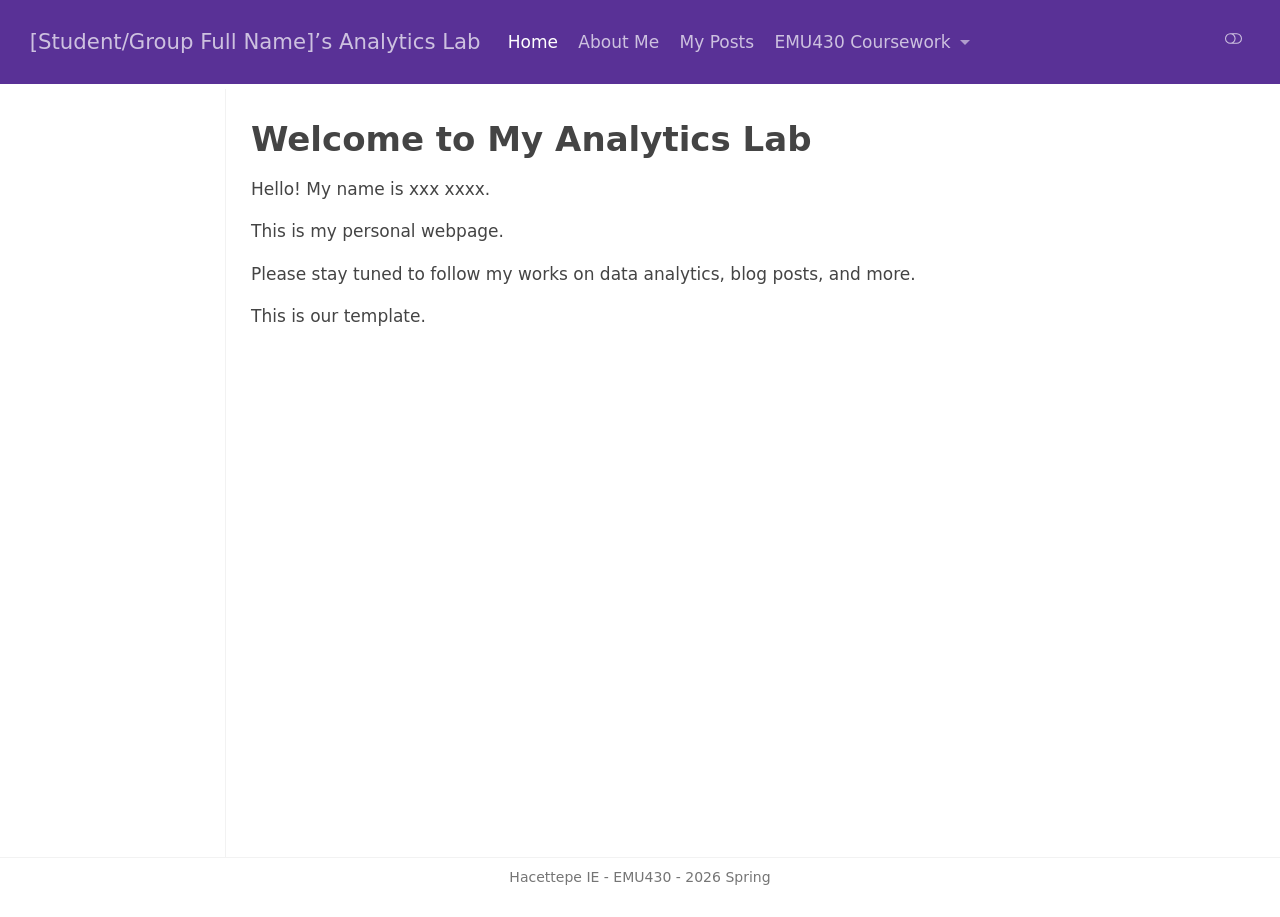
==== docs/index.html @ 3bfdd474 "about me update" ====
<!DOCTYPE html>
<html xmlns="http://www.w3.org/1999/xhtml" lang="en" xml:lang="en"><head>

<meta charset="utf-8">
<meta name="generator" content="quarto-1.9.30">

<meta name="viewport" content="width=device-width, initial-scale=1.0, user-scalable=yes">


<title>Welcome to My Analytics Lab – [Student/Group Full Name]’s Analytics Lab</title>
<style>
/* Default styles provided by pandoc.
** See https://pandoc.org/MANUAL.html#variables-for-html for config info.
*/
code{white-space: pre-wrap;}
span.smallcaps{font-variant: small-caps;}
div.columns{display: flex; gap: min(4vw, 1.5em);}
div.column{flex: auto; overflow-x: auto;}
div.hanging-indent{margin-left: 1.5em; text-indent: -1.5em;}
ul.task-list{list-style: none;}
ul.task-list li input[type="checkbox"] {
  width: 0.8em;
  margin: 0 0.8em 0.2em -1em; /* quarto-specific, see https://github.com/quarto-dev/quarto-cli/issues/4556 */ 
  vertical-align: middle;
}
</style>


<script src="site_libs/quarto-nav/quarto-nav.js"></script>
<script src="site_libs/quarto-nav/headroom.min.js"></script>
<script src="site_libs/clipboard/clipboard.min.js"></script>
<script src="site_libs/quarto-search/autocomplete.umd.js"></script>
<script src="site_libs/quarto-search/fuse.min.js"></script>
<script src="site_libs/quarto-search/quarto-search.js"></script>
<meta name="quarto:offset" content="./">
<script src="site_libs/quarto-html/quarto.js" type="module"></script>
<script src="site_libs/quarto-html/tabsets/tabsets.js" type="module"></script>
<script src="site_libs/quarto-html/popper.min.js"></script>
<script src="site_libs/quarto-html/tippy.umd.min.js"></script>
<script src="site_libs/quarto-html/anchor.min.js"></script>
<link href="site_libs/quarto-html/tippy.css" rel="stylesheet">
<link href="site_libs/quarto-html/quarto-syntax-highlighting-b6a8276bf55561bdbc268162d41bd1f7.css" rel="stylesheet" class="quarto-color-scheme" id="quarto-text-highlighting-styles">
<link href="site_libs/quarto-html/quarto-syntax-highlighting-dark-a8da12e74b29c2e7b17644f84b91567b.css" rel="stylesheet" class="quarto-color-scheme quarto-color-alternate" id="quarto-text-highlighting-styles">
<link href="site_libs/quarto-html/quarto-syntax-highlighting-b6a8276bf55561bdbc268162d41bd1f7.css" rel="stylesheet" class="quarto-color-scheme-extra" id="quarto-text-highlighting-styles">
<script src="site_libs/bootstrap/bootstrap.min.js"></script>
<link href="site_libs/bootstrap/bootstrap-icons.css" rel="stylesheet">
<link href="site_libs/bootstrap/bootstrap-6598461ff1bf7084bf14536e9c45f7d7.min.css" rel="stylesheet" append-hash="true" class="quarto-color-scheme" id="quarto-bootstrap" data-mode="light">
<link href="site_libs/bootstrap/bootstrap-dark-7228469e8177cf19fa3481c50c5a92b0.min.css" rel="stylesheet" append-hash="true" class="quarto-color-scheme quarto-color-alternate" id="quarto-bootstrap" data-mode="dark">
<link href="site_libs/bootstrap/bootstrap-6598461ff1bf7084bf14536e9c45f7d7.min.css" rel="stylesheet" append-hash="true" class="quarto-color-scheme-extra" id="quarto-bootstrap" data-mode="light">
<script id="quarto-search-options" type="application/json">{
  "location": "navbar",
  "copy-button": false,
  "collapse-after": 3,
  "panel-placement": "end",
  "type": "overlay",
  "limit": 50,
  "keyboard-shortcut": [
    "f",
    "/",
    "s"
  ],
  "show-item-context": false,
  "language": {
    "search-no-results-text": "No results",
    "search-matching-documents-text": "matching documents",
    "search-copy-link-title": "Copy link to search",
    "search-hide-matches-text": "Hide additional matches",
    "search-more-match-text": "more match in this document",
    "search-more-matches-text": "more matches in this document",
    "search-clear-button-title": "Clear",
    "search-text-placeholder": "",
    "search-detached-cancel-button-title": "Cancel",
    "search-submit-button-title": "Submit",
    "search-label": "Search"
  }
}</script>


<link rel="stylesheet" href="styles.css">
</head>

<body class="docked nav-fixed quarto-light"><script id="quarto-html-before-body" type="application/javascript">
    const toggleBodyColorMode = (bsSheetEl) => {
      const mode = bsSheetEl.getAttribute("data-mode");
      const bodyEl = window.document.querySelector("body");
      if (mode === "dark") {
        bodyEl.classList.add("quarto-dark");
        bodyEl.classList.remove("quarto-light");
      } else {
        bodyEl.classList.add("quarto-light");
        bodyEl.classList.remove("quarto-dark");
      }
    }
    const toggleBodyColorPrimary = () => {
      const bsSheetEl = window.document.querySelector("link#quarto-bootstrap:not([rel=disabled-stylesheet])");
      if (bsSheetEl) {
        toggleBodyColorMode(bsSheetEl);
      }
    }
    const setColorSchemeToggle = (alternate) => {
      const toggles = window.document.querySelectorAll('.quarto-color-scheme-toggle');
      for (let i=0; i < toggles.length; i++) {
        const toggle = toggles[i];
        if (toggle) {
          if (alternate) {
            toggle.classList.add("alternate");
          } else {
            toggle.classList.remove("alternate");
          }
        }
      }
    };
    const toggleColorMode = (alternate) => {
      // Switch the stylesheets
      const primaryStylesheets = window.document.querySelectorAll('link.quarto-color-scheme:not(.quarto-color-alternate)');
      const alternateStylesheets = window.document.querySelectorAll('link.quarto-color-scheme.quarto-color-alternate');
      manageTransitions('#quarto-margin-sidebar .nav-link', false);
      if (alternate) {
        // note: dark is layered on light, we don't disable primary!
        enableStylesheet(alternateStylesheets);
        for (const sheetNode of alternateStylesheets) {
          if (sheetNode.id === "quarto-bootstrap") {
            toggleBodyColorMode(sheetNode);
          }
        }
      } else {
        disableStylesheet(alternateStylesheets);
        enableStylesheet(primaryStylesheets)
        toggleBodyColorPrimary();
      }
      manageTransitions('#quarto-margin-sidebar .nav-link', true);
      // Switch the toggles
      setColorSchemeToggle(alternate)
      // Hack to workaround the fact that safari doesn't
      // properly recolor the scrollbar when toggling (#1455)
      if (navigator.userAgent.indexOf('Safari') > 0 && navigator.userAgent.indexOf('Chrome') == -1) {
        manageTransitions("body", false);
        window.scrollTo(0, 1);
        setTimeout(() => {
          window.scrollTo(0, 0);
          manageTransitions("body", true);
        }, 40);
      }
    }
    const disableStylesheet = (stylesheets) => {
      for (let i=0; i < stylesheets.length; i++) {
        const stylesheet = stylesheets[i];
        stylesheet.rel = 'disabled-stylesheet';
      }
    }
    const enableStylesheet = (stylesheets) => {
      for (let i=0; i < stylesheets.length; i++) {
        const stylesheet = stylesheets[i];
        if(stylesheet.rel !== 'stylesheet') { // for Chrome, which will still FOUC without this check
          stylesheet.rel = 'stylesheet';
        }
      }
    }
    const manageTransitions = (selector, allowTransitions) => {
      const els = window.document.querySelectorAll(selector);
      for (let i=0; i < els.length; i++) {
        const el = els[i];
        if (allowTransitions) {
          el.classList.remove('notransition');
        } else {
          el.classList.add('notransition');
        }
      }
    }
    const isFileUrl = () => {
      return window.location.protocol === 'file:';
    }
    const hasAlternateSentinel = () => {
      let styleSentinel = getColorSchemeSentinel();
      if (styleSentinel !== null) {
        return styleSentinel === "alternate";
      } else {
        return false;
      }
    }
    const setStyleSentinel = (alternate) => {
      const value = alternate ? "alternate" : "default";
      if (!isFileUrl()) {
        window.localStorage.setItem("quarto-color-scheme", value);
      } else {
        localAlternateSentinel = value;
      }
    }
    const getColorSchemeSentinel = () => {
      if (!isFileUrl()) {
        const storageValue = window.localStorage.getItem("quarto-color-scheme");
        return storageValue != null ? storageValue : localAlternateSentinel;
      } else {
        return localAlternateSentinel;
      }
    }
    const toggleGiscusIfUsed = (isAlternate, darkModeDefault) => {
      const baseTheme = document.querySelector('#giscus-base-theme')?.value ?? 'light';
      const alternateTheme = document.querySelector('#giscus-alt-theme')?.value ?? 'dark';
      let newTheme = '';
      if(authorPrefersDark) {
        newTheme = isAlternate ? baseTheme : alternateTheme;
      } else {
        newTheme = isAlternate ? alternateTheme : baseTheme;
      }
      const changeGiscusTheme = () => {
        // From: https://github.com/giscus/giscus/issues/336
        const sendMessage = (message) => {
          const iframe = document.querySelector('iframe.giscus-frame');
          if (!iframe) return;
          iframe.contentWindow.postMessage({ giscus: message }, 'https://giscus.app');
        }
        sendMessage({
          setConfig: {
            theme: newTheme
          }
        });
      }
      const isGiscussLoaded = window.document.querySelector('iframe.giscus-frame') !== null;
      if (isGiscussLoaded) {
        changeGiscusTheme();
      }
    };
    const authorPrefersDark = false;
    const darkModeDefault = authorPrefersDark;
      document.querySelector('link#quarto-text-highlighting-styles.quarto-color-scheme-extra').rel = 'disabled-stylesheet';
      document.querySelector('link#quarto-bootstrap.quarto-color-scheme-extra').rel = 'disabled-stylesheet';
    let localAlternateSentinel = darkModeDefault ? 'alternate' : 'default';
    // Dark / light mode switch
    window.quartoToggleColorScheme = () => {
      // Read the current dark / light value
      let toAlternate = !hasAlternateSentinel();
      toggleColorMode(toAlternate);
      setStyleSentinel(toAlternate);
      toggleGiscusIfUsed(toAlternate, darkModeDefault);
      window.dispatchEvent(new Event('resize'));
    };
    // Switch to dark mode if need be
    if (hasAlternateSentinel()) {
      toggleColorMode(true);
    } else {
      toggleColorMode(false);
    }
  </script>

<div id="quarto-search-results"></div>
  <header id="quarto-header" class="headroom fixed-top">
    <nav class="navbar navbar-expand-lg " data-bs-theme="dark">
      <div class="navbar-container container-fluid">
      <div class="navbar-brand-container mx-auto">
    <a class="navbar-brand" href="./index.html">
    <span class="navbar-title">[Student/Group Full Name]’s Analytics Lab</span>
    </a>
  </div>
            <div id="quarto-search" class="" title="Search"></div>
          <button class="navbar-toggler" type="button" data-bs-toggle="collapse" data-bs-target="#navbarCollapse" aria-controls="navbarCollapse" role="menu" aria-expanded="false" aria-label="Toggle navigation" onclick="if (window.quartoToggleHeadroom) { window.quartoToggleHeadroom(); }">
  <span class="navbar-toggler-icon"></span>
</button>
          <div class="collapse navbar-collapse" id="navbarCollapse">
            <ul class="navbar-nav navbar-nav-scroll me-auto">
  <li class="nav-item">
    <a class="nav-link active" href="./index.html" aria-current="page"> 
<span class="menu-text">Home</span></a>
  </li>  
  <li class="nav-item">
    <a class="nav-link" href="./about.html"> 
<span class="menu-text">About Me</span></a>
  </li>  
  <li class="nav-item">
    <a class="nav-link" href="./posts.html"> 
<span class="menu-text">My Posts</span></a>
  </li>  
  <li class="nav-item dropdown ">
    <a class="nav-link dropdown-toggle" href="#" id="nav-menu-emu430-coursework" role="link" data-bs-toggle="dropdown" aria-expanded="false">
 <span class="menu-text">EMU430 Coursework</span>
    </a>
    <ul class="dropdown-menu" aria-labelledby="nav-menu-emu430-coursework">    
        <li>
    <a class="dropdown-item" href="./assignments.html">
 <span class="dropdown-text">Assignments</span></a>
  </li>  
        <li>
    <a class="dropdown-item" href="./project.html">
 <span class="dropdown-text">Project</span></a>
  </li>  
    </ul>
  </li>
</ul>
          </div> <!-- /navcollapse -->
            <div class="quarto-navbar-tools tools-wide">
    <a href="https://twitter.com" title="" class="quarto-navigation-tool px-1" aria-label=""><i class="bi bi-github"></i></a>
    <a href="https://twitter.com" title="" class="quarto-navigation-tool px-1" aria-label=""><i class="bi bi-twitter"></i></a>
    <a href="https://linkedin.com" title="" class="quarto-navigation-tool px-1" aria-label=""><i class="bi bi-linkedin"></i></a>
  <a href="" class="quarto-color-scheme-toggle quarto-navigation-tool  px-1" onclick="window.quartoToggleColorScheme(); return false;" title="Toggle dark mode"><i class="bi"></i></a>
</div>
      </div> <!-- /container-fluid -->
    </nav>
</header>
<!-- content -->
<div id="quarto-content" class="quarto-container page-columns page-rows-contents page-layout-article page-navbar">
<!-- sidebar -->
  <nav id="quarto-sidebar" class="sidebar collapse collapse-horizontal quarto-sidebar-collapse-item sidebar-navigation docked overflow-auto">
    
</nav>
<div id="quarto-sidebar-glass" class="quarto-sidebar-collapse-item" data-bs-toggle="collapse" data-bs-target=".quarto-sidebar-collapse-item"></div>
<!-- margin-sidebar -->
    <div id="quarto-margin-sidebar" class="sidebar margin-sidebar zindex-bottom">
    </div>
<!-- main -->
<main class="content" id="quarto-document-content">


<header id="title-block-header" class="quarto-title-block default">
<div class="quarto-title">
<h1 class="title">Welcome to My Analytics Lab</h1>
</div>



<div class="quarto-title-meta">

    
  
    
  </div>
  


</header>


<p>Hello! My name is xxx xxxx.</p>
<p>This is my personal webpage.</p>
<p>Please stay tuned to follow my works on data analytics, blog posts, and more.</p>
<p>This is our template.</p>



<a onclick="window.scrollTo(0, 0); return false;" role="button" id="quarto-back-to-top"><i class="bi bi-arrow-up"></i> Back to top</a></main> <!-- /main -->
<script id="quarto-html-after-body" type="application/javascript">
  window.document.addEventListener("DOMContentLoaded", function (event) {
    // Ensure there is a toggle, if there isn't float one in the top right
    if (window.document.querySelector('.quarto-color-scheme-toggle') === null) {
      const a = window.document.createElement('a');
      a.classList.add('top-right');
      a.classList.add('quarto-color-scheme-toggle');
      a.href = "";
      a.onclick = function() { try { window.quartoToggleColorScheme(); } catch {} return false; };
      const i = window.document.createElement("i");
      i.classList.add('bi');
      a.appendChild(i);
      window.document.body.appendChild(a);
    }
    setColorSchemeToggle(hasAlternateSentinel())
    const icon = "";
    const anchorJS = new window.AnchorJS();
    anchorJS.options = {
      placement: 'right',
      icon: icon
    };
    anchorJS.add('.anchored');
    const isCodeAnnotation = (el) => {
      for (const clz of el.classList) {
        if (clz.startsWith('code-annotation-')) {                     
          return true;
        }
      }
      return false;
    }
    const onCopySuccess = function(e) {
      // button target
      const button = e.trigger;
      // don't keep focus
      button.blur();
      // flash "checked"
      button.classList.add('code-copy-button-checked');
      var currentTitle = button.getAttribute("title");
      button.setAttribute("title", "Copied!");
      let tooltip;
      if (window.bootstrap) {
        button.setAttribute("data-bs-toggle", "tooltip");
        button.setAttribute("data-bs-placement", "left");
        button.setAttribute("data-bs-title", "Copied!");
        tooltip = new bootstrap.Tooltip(button, 
          { trigger: "manual", 
            customClass: "code-copy-button-tooltip",
            offset: [0, -8]});
        tooltip.show();    
      }
      setTimeout(function() {
        if (tooltip) {
          tooltip.hide();
          button.removeAttribute("data-bs-title");
          button.removeAttribute("data-bs-toggle");
          button.removeAttribute("data-bs-placement");
        }
        button.setAttribute("title", currentTitle);
        button.classList.remove('code-copy-button-checked');
      }, 1000);
      // clear code selection
      e.clearSelection();
    }
    const getTextToCopy = function(trigger) {
      const outerScaffold = trigger.parentElement.cloneNode(true);
      const codeEl = outerScaffold.querySelector('code');
      for (const childEl of codeEl.children) {
        if (isCodeAnnotation(childEl)) {
          childEl.remove();
        }
      }
      return codeEl.innerText;
    }
    const clipboard = new window.ClipboardJS('.code-copy-button:not([data-in-quarto-modal])', {
      text: getTextToCopy
    });
    clipboard.on('success', onCopySuccess);
    if (window.document.getElementById('quarto-embedded-source-code-modal')) {
      const clipboardModal = new window.ClipboardJS('.code-copy-button[data-in-quarto-modal]', {
        text: getTextToCopy,
        container: window.document.getElementById('quarto-embedded-source-code-modal')
      });
      clipboardModal.on('success', onCopySuccess);
    }
      var localhostRegex = new RegExp(/^(?:http|https):\/\/localhost\:?[0-9]*\//);
      var mailtoRegex = new RegExp(/^mailto:/);
        var filterRegex = new RegExp('/' + window.location.host + '/');
      var isInternal = (href) => {
          return filterRegex.test(href) || localhostRegex.test(href) || mailtoRegex.test(href);
      }
      // Inspect non-navigation links and adorn them if external
     var links = window.document.querySelectorAll('a[href]:not(.nav-link):not(.navbar-brand):not(.toc-action):not(.sidebar-link):not(.sidebar-item-toggle):not(.pagination-link):not(.no-external):not([aria-hidden]):not(.dropdown-item):not(.quarto-navigation-tool):not(.about-link)');
      for (var i=0; i<links.length; i++) {
        const link = links[i];
        if (!isInternal(link.href)) {
          // undo the damage that might have been done by quarto-nav.js in the case of
          // links that we want to consider external
          if (link.dataset.originalHref !== undefined) {
            link.href = link.dataset.originalHref;
          }
        }
      }
    function tippyHover(el, contentFn, onTriggerFn, onUntriggerFn) {
      const config = {
        allowHTML: true,
        maxWidth: 500,
        delay: 100,
        arrow: false,
        appendTo: function(el) {
            return el.parentElement;
        },
        interactive: true,
        interactiveBorder: 10,
        theme: 'quarto',
        placement: 'bottom-start',
      };
      if (contentFn) {
        config.content = contentFn;
      }
      if (onTriggerFn) {
        config.onTrigger = onTriggerFn;
      }
      if (onUntriggerFn) {
        config.onUntrigger = onUntriggerFn;
      }
      window.tippy(el, config); 
    }
    const noterefs = window.document.querySelectorAll('a[role="doc-noteref"]');
    for (var i=0; i<noterefs.length; i++) {
      const ref = noterefs[i];
      tippyHover(ref, function() {
        // use id or data attribute instead here
        let href = ref.getAttribute('data-footnote-href') || ref.getAttribute('href');
        try { href = new URL(href).hash; } catch {}
        const id = href.replace(/^#\/?/, "");
        const note = window.document.getElementById(id);
        if (note) {
          return note.innerHTML;
        } else {
          return "";
        }
      });
    }
    const xrefs = window.document.querySelectorAll('a.quarto-xref');
    const processXRef = (id, note) => {
      // Strip column container classes
      const stripColumnClz = (el) => {
        el.classList.remove("page-full", "page-columns");
        if (el.children) {
          for (const child of el.children) {
            stripColumnClz(child);
          }
        }
      }
      stripColumnClz(note)
      if (id === null || id.startsWith('sec-')) {
        // Special case sections, only their first couple elements
        const container = document.createElement("div");
        if (note.children && note.children.length > 2) {
          container.appendChild(note.children[0].cloneNode(true));
          for (let i = 1; i < note.children.length; i++) {
            const child = note.children[i];
            if (child.tagName === "P" && child.innerText === "") {
              continue;
            } else {
              container.appendChild(child.cloneNode(true));
              break;
            }
          }
          if (window.Quarto?.typesetMath) {
            window.Quarto.typesetMath(container);
          }
          return container.innerHTML
        } else {
          if (window.Quarto?.typesetMath) {
            window.Quarto.typesetMath(note);
          }
          return note.innerHTML;
        }
      } else {
        // Remove any anchor links if they are present
        const anchorLink = note.querySelector('a.anchorjs-link');
        if (anchorLink) {
          anchorLink.remove();
        }
        if (window.Quarto?.typesetMath) {
          window.Quarto.typesetMath(note);
        }
        if (note.classList.contains("callout")) {
          return note.outerHTML;
        } else {
          return note.innerHTML;
        }
      }
    }
    for (var i=0; i<xrefs.length; i++) {
      const xref = xrefs[i];
      tippyHover(xref, undefined, function(instance) {
        instance.disable();
        let url = xref.getAttribute('href');
        let hash = undefined; 
        if (url.startsWith('#')) {
          hash = url;
        } else {
          try { hash = new URL(url).hash; } catch {}
        }
        if (hash) {
          const id = hash.replace(/^#\/?/, "");
          const note = window.document.getElementById(id);
          if (note !== null) {
            try {
              const html = processXRef(id, note.cloneNode(true));
              instance.setContent(html);
            } finally {
              instance.enable();
              instance.show();
            }
          } else {
            // See if we can fetch this
            fetch(url.split('#')[0])
            .then(res => res.text())
            .then(html => {
              const parser = new DOMParser();
              const htmlDoc = parser.parseFromString(html, "text/html");
              const note = htmlDoc.getElementById(id);
              if (note !== null) {
                const html = processXRef(id, note);
                instance.setContent(html);
              } 
            }).finally(() => {
              instance.enable();
              instance.show();
            });
          }
        } else {
          // See if we can fetch a full url (with no hash to target)
          // This is a special case and we should probably do some content thinning / targeting
          fetch(url)
          .then(res => res.text())
          .then(html => {
            const parser = new DOMParser();
            const htmlDoc = parser.parseFromString(html, "text/html");
            const note = htmlDoc.querySelector('main.content');
            if (note !== null) {
              // This should only happen for chapter cross references
              // (since there is no id in the URL)
              // remove the first header
              if (note.children.length > 0 && note.children[0].tagName === "HEADER") {
                note.children[0].remove();
              }
              const html = processXRef(null, note);
              instance.setContent(html);
            } 
          }).finally(() => {
            instance.enable();
            instance.show();
          });
        }
      }, function(instance) {
      });
    }
        let selectedAnnoteEl;
        const selectorForAnnotation = ( cell, annotation) => {
          let cellAttr = 'data-code-cell="' + cell + '"';
          let lineAttr = 'data-code-annotation="' +  annotation + '"';
          const selector = 'span[' + cellAttr + '][' + lineAttr + ']';
          return selector;
        }
        const selectCodeLines = (annoteEl) => {
          const doc = window.document;
          const targetCell = annoteEl.getAttribute("data-target-cell");
          const targetAnnotation = annoteEl.getAttribute("data-target-annotation");
          const annoteSpan = window.document.querySelector(selectorForAnnotation(targetCell, targetAnnotation));
          const lines = annoteSpan.getAttribute("data-code-lines").split(",");
          const lineIds = lines.map((line) => {
            return targetCell + "-" + line;
          })
          let top = null;
          let height = null;
          let parent = null;
          if (lineIds.length > 0) {
              //compute the position of the single el (top and bottom and make a div)
              const el = window.document.getElementById(lineIds[0]);
              top = el.offsetTop;
              height = el.offsetHeight;
              parent = el.parentElement.parentElement;
            if (lineIds.length > 1) {
              const lastEl = window.document.getElementById(lineIds[lineIds.length - 1]);
              const bottom = lastEl.offsetTop + lastEl.offsetHeight;
              height = bottom - top;
            }
            if (top !== null && height !== null && parent !== null) {
              // cook up a div (if necessary) and position it 
              let div = window.document.getElementById("code-annotation-line-highlight");
              if (div === null) {
                div = window.document.createElement("div");
                div.setAttribute("id", "code-annotation-line-highlight");
                div.style.position = 'absolute';
                parent.appendChild(div);
              }
              div.style.top = top - 2 + "px";
              div.style.height = height + 4 + "px";
              div.style.left = 0;
              let gutterDiv = window.document.getElementById("code-annotation-line-highlight-gutter");
              if (gutterDiv === null) {
                gutterDiv = window.document.createElement("div");
                gutterDiv.setAttribute("id", "code-annotation-line-highlight-gutter");
                gutterDiv.style.position = 'absolute';
                const codeCell = window.document.getElementById(targetCell);
                const gutter = codeCell.querySelector('.code-annotation-gutter');
                gutter.appendChild(gutterDiv);
              }
              gutterDiv.style.top = top - 2 + "px";
              gutterDiv.style.height = height + 4 + "px";
            }
            selectedAnnoteEl = annoteEl;
          }
        };
        const unselectCodeLines = () => {
          const elementsIds = ["code-annotation-line-highlight", "code-annotation-line-highlight-gutter"];
          elementsIds.forEach((elId) => {
            const div = window.document.getElementById(elId);
            if (div) {
              div.remove();
            }
          });
          selectedAnnoteEl = undefined;
        };
          // Handle positioning of the toggle
      window.addEventListener(
        "resize",
        throttle(() => {
          elRect = undefined;
          if (selectedAnnoteEl) {
            selectCodeLines(selectedAnnoteEl);
          }
        }, 10)
      );
      function throttle(fn, ms) {
      let throttle = false;
      let timer;
        return (...args) => {
          if(!throttle) { // first call gets through
              fn.apply(this, args);
              throttle = true;
          } else { // all the others get throttled
              if(timer) clearTimeout(timer); // cancel #2
              timer = setTimeout(() => {
                fn.apply(this, args);
                timer = throttle = false;
              }, ms);
          }
        };
      }
        // Attach click handler to the DT
        const annoteDls = window.document.querySelectorAll('dt[data-target-cell]');
        for (const annoteDlNode of annoteDls) {
          annoteDlNode.addEventListener('click', (event) => {
            const clickedEl = event.target;
            if (clickedEl !== selectedAnnoteEl) {
              unselectCodeLines();
              const activeEl = window.document.querySelector('dt[data-target-cell].code-annotation-active');
              if (activeEl) {
                activeEl.classList.remove('code-annotation-active');
              }
              selectCodeLines(clickedEl);
              clickedEl.classList.add('code-annotation-active');
            } else {
              // Unselect the line
              unselectCodeLines();
              clickedEl.classList.remove('code-annotation-active');
            }
          });
        }
    const findCites = (el) => {
      const parentEl = el.parentElement;
      if (parentEl) {
        const cites = parentEl.dataset.cites;
        if (cites) {
          return {
            el,
            cites: cites.split(' ')
          };
        } else {
          return findCites(el.parentElement)
        }
      } else {
        return undefined;
      }
    };
    var bibliorefs = window.document.querySelectorAll('a[role="doc-biblioref"]');
    for (var i=0; i<bibliorefs.length; i++) {
      const ref = bibliorefs[i];
      const citeInfo = findCites(ref);
      if (citeInfo) {
        tippyHover(citeInfo.el, function() {
          var popup = window.document.createElement('div');
          citeInfo.cites.forEach(function(cite) {
            var citeDiv = window.document.createElement('div');
            citeDiv.classList.add('hanging-indent');
            citeDiv.classList.add('csl-entry');
            var biblioDiv = window.document.getElementById('ref-' + cite);
            if (biblioDiv) {
              citeDiv.innerHTML = biblioDiv.innerHTML;
            }
            popup.appendChild(citeDiv);
          });
          return popup.innerHTML;
        });
      }
    }
  });
  </script>
</div> <!-- /content -->
<footer class="footer">
  <div class="nav-footer">
    <div class="nav-footer-left">
      &nbsp;
    </div>   
    <div class="nav-footer-center">
<p>Hacettepe IE - EMU430 - 2026 Spring</p>
</div>
    <div class="nav-footer-right">
      &nbsp;
    </div>
  </div>
</footer>




</body></html>
---- docs/site_libs/quarto-html/quarto-syntax-highlighting-b6a8276bf55561bdbc268162d41bd1f7.css ----
/* quarto syntax highlight colors */
:root {
  --quarto-hl-ot-color: #003B4F;
  --quarto-hl-at-color: #657422;
  --quarto-hl-ss-color: #20794D;
  --quarto-hl-an-color: #5E5E5E;
  --quarto-hl-fu-color: #4758AB;
  --quarto-hl-st-color: #20794D;
  --quarto-hl-cf-color: #003B4F;
  --quarto-hl-op-color: #5E5E5E;
  --quarto-hl-er-color: #AD0000;
  --quarto-hl-bn-color: #AD0000;
  --quarto-hl-al-color: #AD0000;
  --quarto-hl-va-color: #111111;
  --quarto-hl-bu-color: inherit;
  --quarto-hl-ex-color: inherit;
  --quarto-hl-pp-color: #AD0000;
  --quarto-hl-in-color: #5E5E5E;
  --quarto-hl-vs-color: #20794D;
  --quarto-hl-wa-color: #5E5E5E;
  --quarto-hl-do-color: #5E5E5E;
  --quarto-hl-im-color: #00769E;
  --quarto-hl-ch-color: #20794D;
  --quarto-hl-dt-color: #AD0000;
  --quarto-hl-fl-color: #AD0000;
  --quarto-hl-co-color: #5E5E5E;
  --quarto-hl-cv-color: #5E5E5E;
  --quarto-hl-cn-color: #8f5902;
  --quarto-hl-sc-color: #5E5E5E;
  --quarto-hl-dv-color: #AD0000;
  --quarto-hl-kw-color: #003B4F;
}

/* other quarto variables */
:root {
  --quarto-font-monospace: SFMono-Regular, Menlo, Monaco, Consolas, "Liberation Mono", "Courier New", monospace;
}

/* syntax highlight based on Pandoc's rules */
pre > code.sourceCode > span {
  color: #003B4F;
}

code.sourceCode > span {
  color: #003B4F;
}

div.sourceCode,
div.sourceCode pre.sourceCode {
  color: #003B4F;
}

/* Normal */
code span {
  color: #003B4F;
}

/* Alert */
code span.al {
  color: #AD0000;
  font-style: inherit;
}

/* Annotation */
code span.an {
  color: #5E5E5E;
  font-style: inherit;
}

/* Attribute */
code span.at {
  color: #657422;
  font-style: inherit;
}

/* BaseN */
code span.bn {
  color: #AD0000;
  font-style: inherit;
}

/* BuiltIn */
code span.bu {
  font-style: inherit;
}

/* ControlFlow */
code span.cf {
  color: #003B4F;
  font-weight: bold;
  font-style: inherit;
}

/* Char */
code span.ch {
  color: #20794D;
  font-style: inherit;
}

/* Constant */
code span.cn {
  color: #8f5902;
  font-style: inherit;
}

/* Comment */
code span.co {
  color: #5E5E5E;
  font-style: inherit;
}

/* CommentVar */
code span.cv {
  color: #5E5E5E;
  font-style: italic;
}

/* Documentation */
code span.do {
  color: #5E5E5E;
  font-style: italic;
}

/* DataType */
code span.dt {
  color: #AD0000;
  font-style: inherit;
}

/* DecVal */
code span.dv {
  color: #AD0000;
  font-style: inherit;
}

/* Error */
code span.er {
  color: #AD0000;
  font-style: inherit;
}

/* Extension */
code span.ex {
  font-style: inherit;
}

/* Float */
code span.fl {
  color: #AD0000;
  font-style: inherit;
}

/* Function */
code span.fu {
  color: #4758AB;
  font-style: inherit;
}

/* Import */
code span.im {
  color: #00769E;
  font-style: inherit;
}

/* Information */
code span.in {
  color: #5E5E5E;
  font-style: inherit;
}

/* Keyword */
code span.kw {
  color: #003B4F;
  font-weight: bold;
  font-style: inherit;
}

/* Operator */
code span.op {
  color: #5E5E5E;
  font-style: inherit;
}

/* Other */
code span.ot {
  color: #003B4F;
  font-style: inherit;
}

/* Preprocessor */
code span.pp {
  color: #AD0000;
  font-style: inherit;
}

/* SpecialChar */
code span.sc {
  color: #5E5E5E;
  font-style: inherit;
}

/* SpecialString */
code span.ss {
  color: #20794D;
  font-style: inherit;
}

/* String */
code span.st {
  color: #20794D;
  font-style: inherit;
}

/* Variable */
code span.va {
  color: #111111;
  font-style: inherit;
}

/* VerbatimString */
code span.vs {
  color: #20794D;
  font-style: inherit;
}

/* Warning */
code span.wa {
  color: #5E5E5E;
  font-style: italic;
}

.prevent-inlining {
  content: "</";
}

/*# sourceMappingURL=5eae6a9ed249137e627790aed33a8396.css.map */
---- docs/site_libs/quarto-html/quarto-syntax-highlighting-dark-a8da12e74b29c2e7b17644f84b91567b.css ----
/* quarto syntax highlight colors */
:root {
  --quarto-hl-al-color: #f07178;
  --quarto-hl-an-color: #d4d0ab;
  --quarto-hl-at-color: #00e0e0;
  --quarto-hl-bn-color: #d4d0ab;
  --quarto-hl-bu-color: #abe338;
  --quarto-hl-ch-color: #abe338;
  --quarto-hl-co-color: #f8f8f2;
  --quarto-hl-cv-color: #ffd700;
  --quarto-hl-cn-color: #ffd700;
  --quarto-hl-cf-color: #ffa07a;
  --quarto-hl-dt-color: #ffa07a;
  --quarto-hl-dv-color: #d4d0ab;
  --quarto-hl-do-color: #f8f8f2;
  --quarto-hl-er-color: #f07178;
  --quarto-hl-ex-color: #00e0e0;
  --quarto-hl-fl-color: #d4d0ab;
  --quarto-hl-fu-color: #ffa07a;
  --quarto-hl-im-color: #abe338;
  --quarto-hl-in-color: #d4d0ab;
  --quarto-hl-kw-color: #ffa07a;
  --quarto-hl-op-color: #ffa07a;
  --quarto-hl-ot-color: #00e0e0;
  --quarto-hl-pp-color: #dcc6e0;
  --quarto-hl-re-color: #00e0e0;
  --quarto-hl-sc-color: #abe338;
  --quarto-hl-ss-color: #abe338;
  --quarto-hl-st-color: #abe338;
  --quarto-hl-va-color: #00e0e0;
  --quarto-hl-vs-color: #abe338;
  --quarto-hl-wa-color: #dcc6e0;
}

/* other quarto variables */
:root {
  --quarto-font-monospace: SFMono-Regular, Menlo, Monaco, Consolas, "Liberation Mono", "Courier New", monospace;
}

/* syntax highlight based on Pandoc's rules */
pre > code.sourceCode > span {
  color: #f8f8f2;
}

code.sourceCode > span {
  color: #f8f8f2;
}

div.sourceCode,
div.sourceCode pre.sourceCode {
  color: #f8f8f2;
}

/* Normal */
code span {
  color: #f8f8f2;
}

/* Alert */
code span.al {
  color: #f07178;
}

/* Annotation */
code span.an {
  color: #d4d0ab;
}

/* Attribute */
code span.at {
  color: #00e0e0;
}

/* BaseN */
code span.bn {
  color: #d4d0ab;
}

/* BuiltIn */
code span.bu {
  color: #abe338;
}

/* ControlFlow */
code span.cf {
  font-weight: bold;
  color: #ffa07a;
}

/* Char */
code span.ch {
  color: #abe338;
}

/* Constant */
code span.cn {
  color: #ffd700;
}

/* Comment */
code span.co {
  font-style: italic;
  color: #f8f8f2;
}

/* CommentVar */
code span.cv {
  color: #ffd700;
}

/* Documentation */
code span.do {
  color: #f8f8f2;
}

/* DataType */
code span.dt {
  color: #ffa07a;
}

/* DecVal */
code span.dv {
  color: #d4d0ab;
}

/* Error */
code span.er {
  color: #f07178;
  text-decoration: underline;
}

/* Extension */
code span.ex {
  font-weight: bold;
  color: #00e0e0;
}

/* Float */
code span.fl {
  color: #d4d0ab;
}

/* Function */
code span.fu {
  color: #ffa07a;
}

/* Import */
code span.im {
  color: #abe338;
}

/* Information */
code span.in {
  color: #d4d0ab;
}

/* Keyword */
code span.kw {
  font-weight: bold;
  color: #ffa07a;
}

/* Operator */
code span.op {
  color: #ffa07a;
}

/* Other */
code span.ot {
  color: #00e0e0;
}

/* Preprocessor */
code span.pp {
  color: #dcc6e0;
}

/* RegionMarker */
code span.re {
  background-color: #f8f8f2;
  color: #00e0e0;
}

/* SpecialChar */
code span.sc {
  color: #abe338;
}

/* SpecialString */
code span.ss {
  color: #abe338;
}

/* String */
code span.st {
  color: #abe338;
}

/* Variable */
code span.va {
  color: #00e0e0;
}

/* VerbatimString */
code span.vs {
  color: #abe338;
}

/* Warning */
code span.wa {
  color: #dcc6e0;
}

.prevent-inlining {
  content: "</";
}

/*# sourceMappingURL=f841a2e569336199598ea48cb295f6f3.css.map */
---- docs/site_libs/quarto-html/quarto-syntax-highlighting-b6a8276bf55561bdbc268162d41bd1f7.css ----
/* quarto syntax highlight colors */
:root {
  --quarto-hl-ot-color: #003B4F;
  --quarto-hl-at-color: #657422;
  --quarto-hl-ss-color: #20794D;
  --quarto-hl-an-color: #5E5E5E;
  --quarto-hl-fu-color: #4758AB;
  --quarto-hl-st-color: #20794D;
  --quarto-hl-cf-color: #003B4F;
  --quarto-hl-op-color: #5E5E5E;
  --quarto-hl-er-color: #AD0000;
  --quarto-hl-bn-color: #AD0000;
  --quarto-hl-al-color: #AD0000;
  --quarto-hl-va-color: #111111;
  --quarto-hl-bu-color: inherit;
  --quarto-hl-ex-color: inherit;
  --quarto-hl-pp-color: #AD0000;
  --quarto-hl-in-color: #5E5E5E;
  --quarto-hl-vs-color: #20794D;
  --quarto-hl-wa-color: #5E5E5E;
  --quarto-hl-do-color: #5E5E5E;
  --quarto-hl-im-color: #00769E;
  --quarto-hl-ch-color: #20794D;
  --quarto-hl-dt-color: #AD0000;
  --quarto-hl-fl-color: #AD0000;
  --quarto-hl-co-color: #5E5E5E;
  --quarto-hl-cv-color: #5E5E5E;
  --quarto-hl-cn-color: #8f5902;
  --quarto-hl-sc-color: #5E5E5E;
  --quarto-hl-dv-color: #AD0000;
  --quarto-hl-kw-color: #003B4F;
}

/* other quarto variables */
:root {
  --quarto-font-monospace: SFMono-Regular, Menlo, Monaco, Consolas, "Liberation Mono", "Courier New", monospace;
}

/* syntax highlight based on Pandoc's rules */
pre > code.sourceCode > span {
  color: #003B4F;
}

code.sourceCode > span {
  color: #003B4F;
}

div.sourceCode,
div.sourceCode pre.sourceCode {
  color: #003B4F;
}

/* Normal */
code span {
  color: #003B4F;
}

/* Alert */
code span.al {
  color: #AD0000;
  font-style: inherit;
}

/* Annotation */
code span.an {
  color: #5E5E5E;
  font-style: inherit;
}

/* Attribute */
code span.at {
  color: #657422;
  font-style: inherit;
}

/* BaseN */
code span.bn {
  color: #AD0000;
  font-style: inherit;
}

/* BuiltIn */
code span.bu {
  font-style: inherit;
}

/* ControlFlow */
code span.cf {
  color: #003B4F;
  font-weight: bold;
  font-style: inherit;
}

/* Char */
code span.ch {
  color: #20794D;
  font-style: inherit;
}

/* Constant */
code span.cn {
  color: #8f5902;
  font-style: inherit;
}

/* Comment */
code span.co {
  color: #5E5E5E;
  font-style: inherit;
}

/* CommentVar */
code span.cv {
  color: #5E5E5E;
  font-style: italic;
}

/* Documentation */
code span.do {
  color: #5E5E5E;
  font-style: italic;
}

/* DataType */
code span.dt {
  color: #AD0000;
  font-style: inherit;
}

/* DecVal */
code span.dv {
  color: #AD0000;
  font-style: inherit;
}

/* Error */
code span.er {
  color: #AD0000;
  font-style: inherit;
}

/* Extension */
code span.ex {
  font-style: inherit;
}

/* Float */
code span.fl {
  color: #AD0000;
  font-style: inherit;
}

/* Function */
code span.fu {
  color: #4758AB;
  font-style: inherit;
}

/* Import */
code span.im {
  color: #00769E;
  font-style: inherit;
}

/* Information */
code span.in {
  color: #5E5E5E;
  font-style: inherit;
}

/* Keyword */
code span.kw {
  color: #003B4F;
  font-weight: bold;
  font-style: inherit;
}

/* Operator */
code span.op {
  color: #5E5E5E;
  font-style: inherit;
}

/* Other */
code span.ot {
  color: #003B4F;
  font-style: inherit;
}

/* Preprocessor */
code span.pp {
  color: #AD0000;
  font-style: inherit;
}

/* SpecialChar */
code span.sc {
  color: #5E5E5E;
  font-style: inherit;
}

/* SpecialString */
code span.ss {
  color: #20794D;
  font-style: inherit;
}

/* String */
code span.st {
  color: #20794D;
  font-style: inherit;
}

/* Variable */
code span.va {
  color: #111111;
  font-style: inherit;
}

/* VerbatimString */
code span.vs {
  color: #20794D;
  font-style: inherit;
}

/* Warning */
code span.wa {
  color: #5E5E5E;
  font-style: italic;
}

.prevent-inlining {
  content: "</";
}

/*# sourceMappingURL=5eae6a9ed249137e627790aed33a8396.css.map */
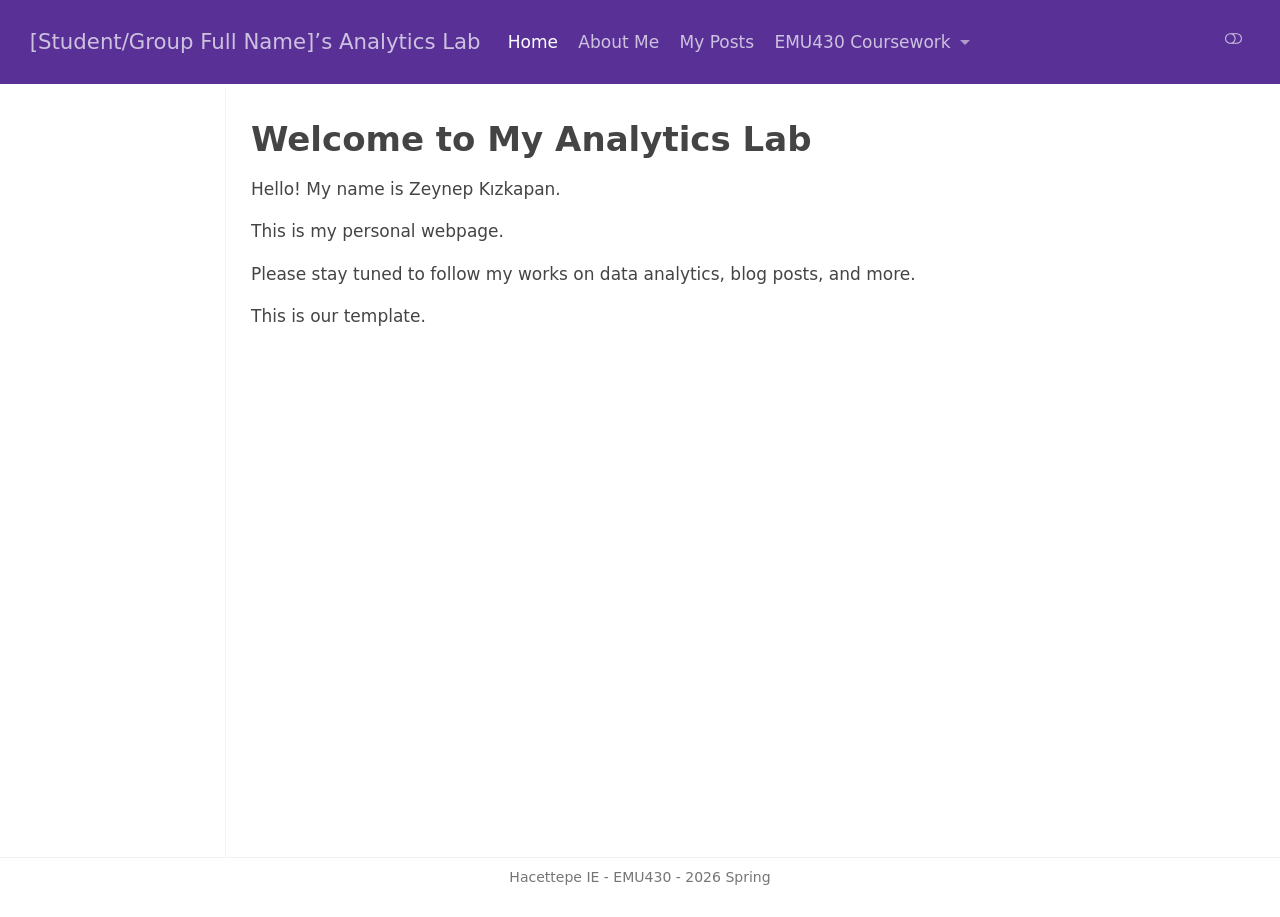
==== commit f8a6c78c: "home update" ====
--- a/docs/index.html
+++ b/docs/index.html
@@ -329,7 +329,7 @@
 </header>
 
 
-<p>Hello! My name is xxx xxxx.</p>
+<p>Hello! My name is Zeynep Kızkapan.</p>
 <p>This is my personal webpage.</p>
 <p>Please stay tuned to follow my works on data analytics, blog posts, and more.</p>
 <p>This is our template.</p>
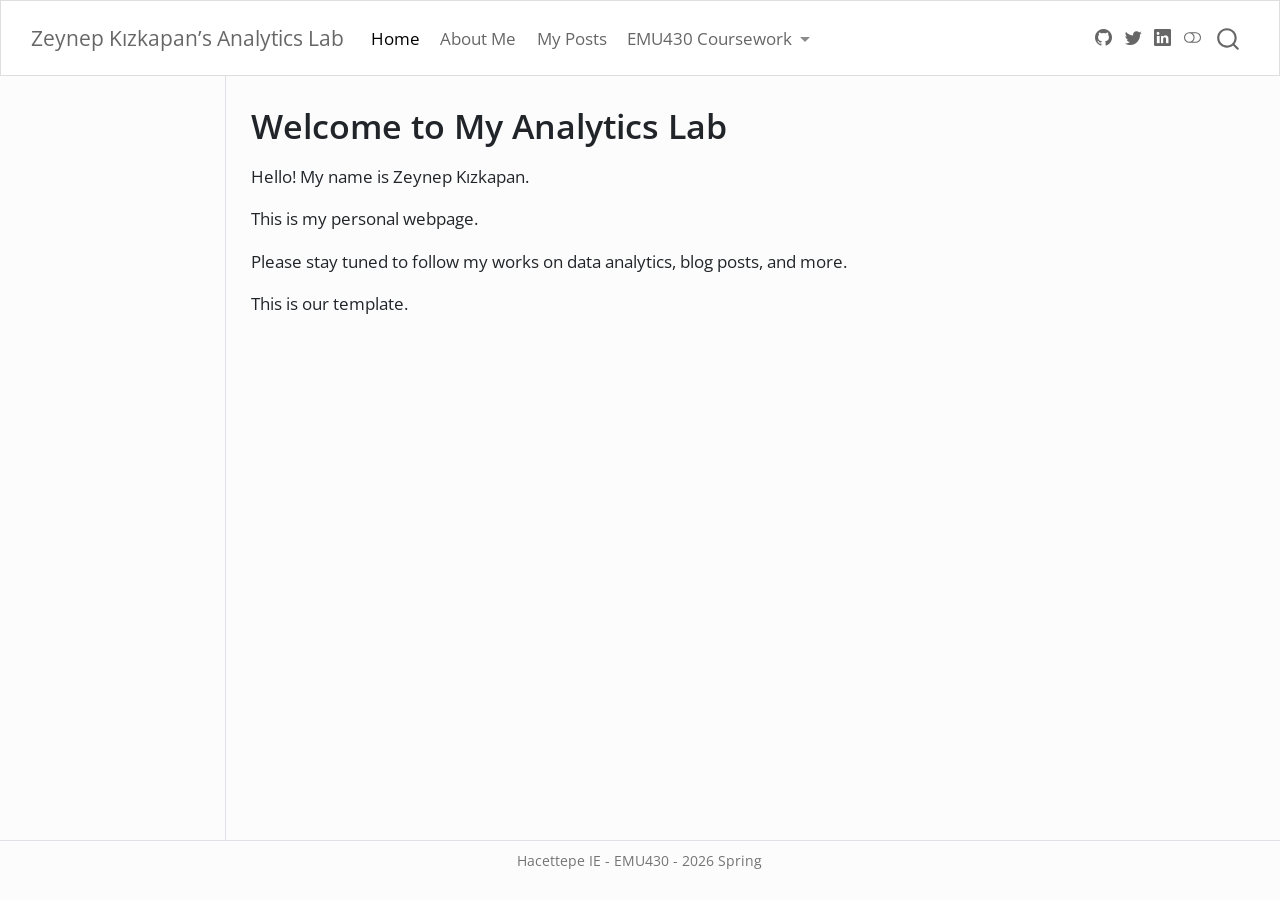
==== commit 45625dd6: "assignment_update" ====
--- a/docs/index.html
+++ b/docs/index.html
@@ -7,7 +7,7 @@
 <meta name="viewport" content="width=device-width, initial-scale=1.0, user-scalable=yes">
 
 
-<title>Welcome to My Analytics Lab – [Student/Group Full Name]’s Analytics Lab</title>
+<title>Welcome to My Analytics Lab – Zeynep Kızkapan’s Analytics Lab</title>
 <style>
 /* Default styles provided by pandoc.
 ** See https://pandoc.org/MANUAL.html#variables-for-html for config info.
@@ -44,9 +44,9 @@
 <link href="site_libs/quarto-html/quarto-syntax-highlighting-b6a8276bf55561bdbc268162d41bd1f7.css" rel="stylesheet" class="quarto-color-scheme-extra" id="quarto-text-highlighting-styles">
 <script src="site_libs/bootstrap/bootstrap.min.js"></script>
 <link href="site_libs/bootstrap/bootstrap-icons.css" rel="stylesheet">
-<link href="site_libs/bootstrap/bootstrap-6598461ff1bf7084bf14536e9c45f7d7.min.css" rel="stylesheet" append-hash="true" class="quarto-color-scheme" id="quarto-bootstrap" data-mode="light">
-<link href="site_libs/bootstrap/bootstrap-dark-7228469e8177cf19fa3481c50c5a92b0.min.css" rel="stylesheet" append-hash="true" class="quarto-color-scheme quarto-color-alternate" id="quarto-bootstrap" data-mode="dark">
-<link href="site_libs/bootstrap/bootstrap-6598461ff1bf7084bf14536e9c45f7d7.min.css" rel="stylesheet" append-hash="true" class="quarto-color-scheme-extra" id="quarto-bootstrap" data-mode="light">
+<link href="site_libs/bootstrap/bootstrap-11563d2f55764b9d6a488f24f91d801a.min.css" rel="stylesheet" append-hash="true" class="quarto-color-scheme" id="quarto-bootstrap" data-mode="light">
+<link href="site_libs/bootstrap/bootstrap-dark-5832863279e6d2dbad9a2eaeb468fed3.min.css" rel="stylesheet" append-hash="true" class="quarto-color-scheme quarto-color-alternate" id="quarto-bootstrap" data-mode="light">
+<link href="site_libs/bootstrap/bootstrap-11563d2f55764b9d6a488f24f91d801a.min.css" rel="stylesheet" append-hash="true" class="quarto-color-scheme-extra" id="quarto-bootstrap" data-mode="light">
 <script id="quarto-search-options" type="application/json">{
   "location": "navbar",
   "copy-button": false,
@@ -249,7 +249,7 @@
       <div class="navbar-container container-fluid">
       <div class="navbar-brand-container mx-auto">
     <a class="navbar-brand" href="./index.html">
-    <span class="navbar-title">[Student/Group Full Name]’s Analytics Lab</span>
+    <span class="navbar-title">Zeynep Kızkapan’s Analytics Lab</span>
     </a>
   </div>
             <div id="quarto-search" class="" title="Search"></div>
@@ -288,9 +288,9 @@
 </ul>
           </div> <!-- /navcollapse -->
             <div class="quarto-navbar-tools tools-wide">
-    <a href="https://twitter.com" title="" class="quarto-navigation-tool px-1" aria-label=""><i class="bi bi-github"></i></a>
+    <a href="https://github.com/zeynepkizkapann" title="" class="quarto-navigation-tool px-1" aria-label=""><i class="bi bi-github"></i></a>
     <a href="https://twitter.com" title="" class="quarto-navigation-tool px-1" aria-label=""><i class="bi bi-twitter"></i></a>
-    <a href="https://linkedin.com" title="" class="quarto-navigation-tool px-1" aria-label=""><i class="bi bi-linkedin"></i></a>
+    <a href="https://www.linkedin.com/in/zeynepkizkapan/" title="" class="quarto-navigation-tool px-1" aria-label=""><i class="bi bi-linkedin"></i></a>
   <a href="" class="quarto-color-scheme-toggle quarto-navigation-tool  px-1" onclick="window.quartoToggleColorScheme(); return false;" title="Toggle dark mode"><i class="bi"></i></a>
 </div>
       </div> <!-- /container-fluid -->
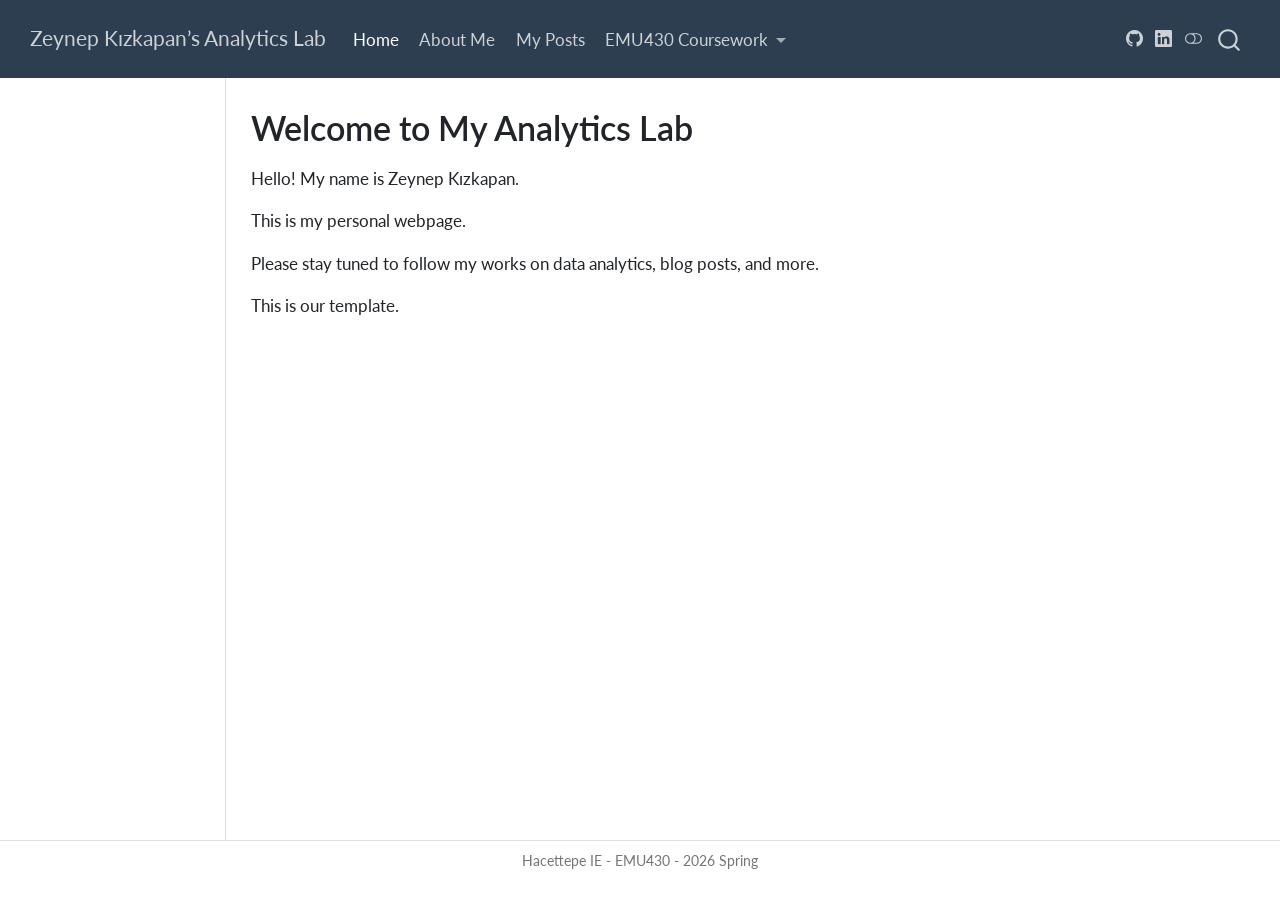
==== commit c0b83e83: "update general" ====
--- a/docs/index.html
+++ b/docs/index.html
@@ -44,9 +44,9 @@
 <link href="site_libs/quarto-html/quarto-syntax-highlighting-b6a8276bf55561bdbc268162d41bd1f7.css" rel="stylesheet" class="quarto-color-scheme-extra" id="quarto-text-highlighting-styles">
 <script src="site_libs/bootstrap/bootstrap.min.js"></script>
 <link href="site_libs/bootstrap/bootstrap-icons.css" rel="stylesheet">
-<link href="site_libs/bootstrap/bootstrap-11563d2f55764b9d6a488f24f91d801a.min.css" rel="stylesheet" append-hash="true" class="quarto-color-scheme" id="quarto-bootstrap" data-mode="light">
-<link href="site_libs/bootstrap/bootstrap-dark-5832863279e6d2dbad9a2eaeb468fed3.min.css" rel="stylesheet" append-hash="true" class="quarto-color-scheme quarto-color-alternate" id="quarto-bootstrap" data-mode="light">
-<link href="site_libs/bootstrap/bootstrap-11563d2f55764b9d6a488f24f91d801a.min.css" rel="stylesheet" append-hash="true" class="quarto-color-scheme-extra" id="quarto-bootstrap" data-mode="light">
+<link href="site_libs/bootstrap/bootstrap-d0eb33a73c8de335a1b0e6ed1df1adc0.min.css" rel="stylesheet" append-hash="true" class="quarto-color-scheme" id="quarto-bootstrap" data-mode="light">
+<link href="site_libs/bootstrap/bootstrap-dark-314a0a95d22abaef64a43eaffdb7cdde.min.css" rel="stylesheet" append-hash="true" class="quarto-color-scheme quarto-color-alternate" id="quarto-bootstrap" data-mode="dark">
+<link href="site_libs/bootstrap/bootstrap-d0eb33a73c8de335a1b0e6ed1df1adc0.min.css" rel="stylesheet" append-hash="true" class="quarto-color-scheme-extra" id="quarto-bootstrap" data-mode="light">
 <script id="quarto-search-options" type="application/json">{
   "location": "navbar",
   "copy-button": false,
@@ -289,7 +289,6 @@
           </div> <!-- /navcollapse -->
             <div class="quarto-navbar-tools tools-wide">
     <a href="https://github.com/zeynepkizkapann" title="" class="quarto-navigation-tool px-1" aria-label=""><i class="bi bi-github"></i></a>
-    <a href="https://twitter.com" title="" class="quarto-navigation-tool px-1" aria-label=""><i class="bi bi-twitter"></i></a>
     <a href="https://www.linkedin.com/in/zeynepkizkapan/" title="" class="quarto-navigation-tool px-1" aria-label=""><i class="bi bi-linkedin"></i></a>
   <a href="" class="quarto-color-scheme-toggle quarto-navigation-tool  px-1" onclick="window.quartoToggleColorScheme(); return false;" title="Toggle dark mode"><i class="bi"></i></a>
 </div>
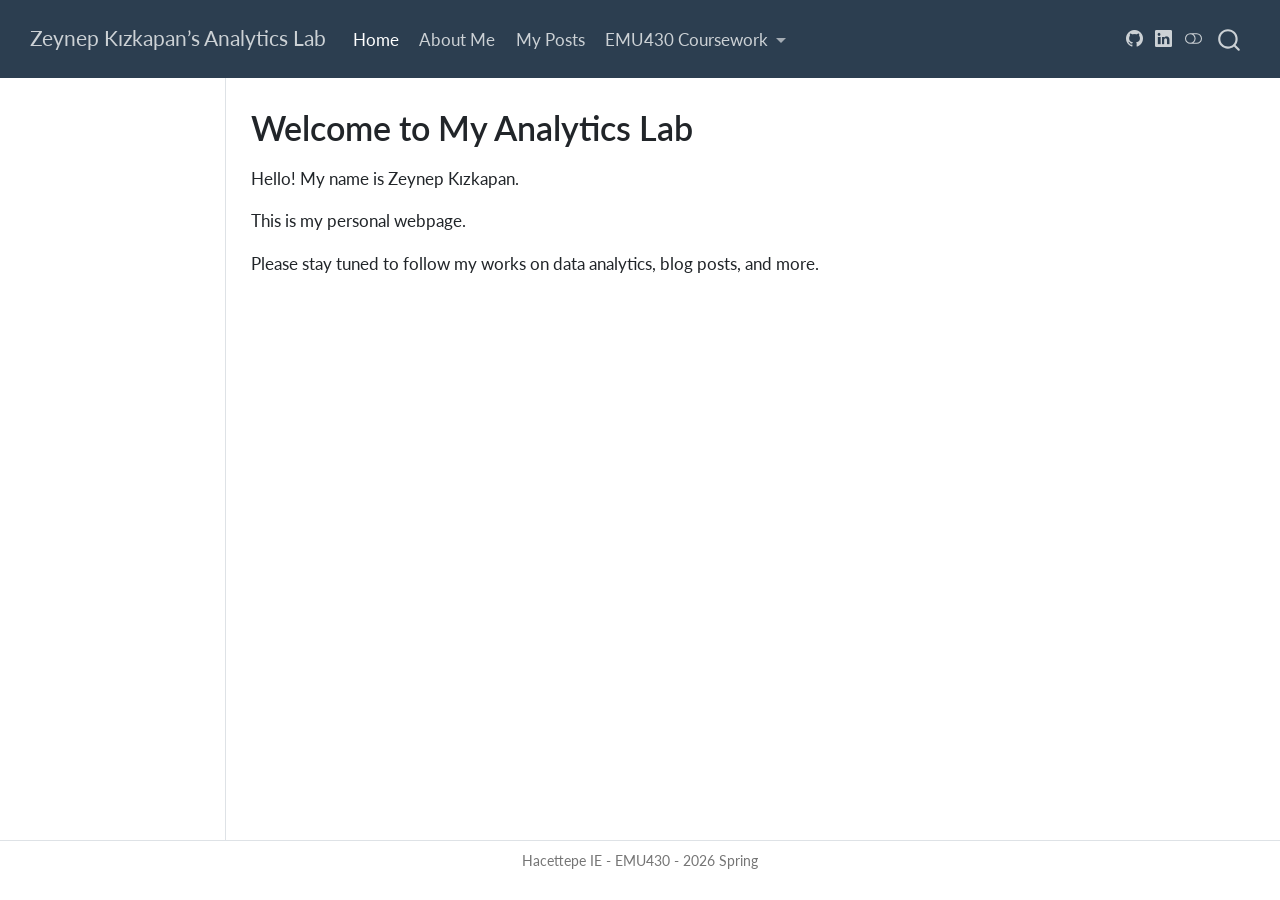
==== commit 43be3130: "son" ====
--- a/docs/index.html
+++ b/docs/index.html
@@ -331,7 +331,6 @@
 <p>Hello! My name is Zeynep Kızkapan.</p>
 <p>This is my personal webpage.</p>
 <p>Please stay tuned to follow my works on data analytics, blog posts, and more.</p>
-<p>This is our template.</p>
 
 
 
